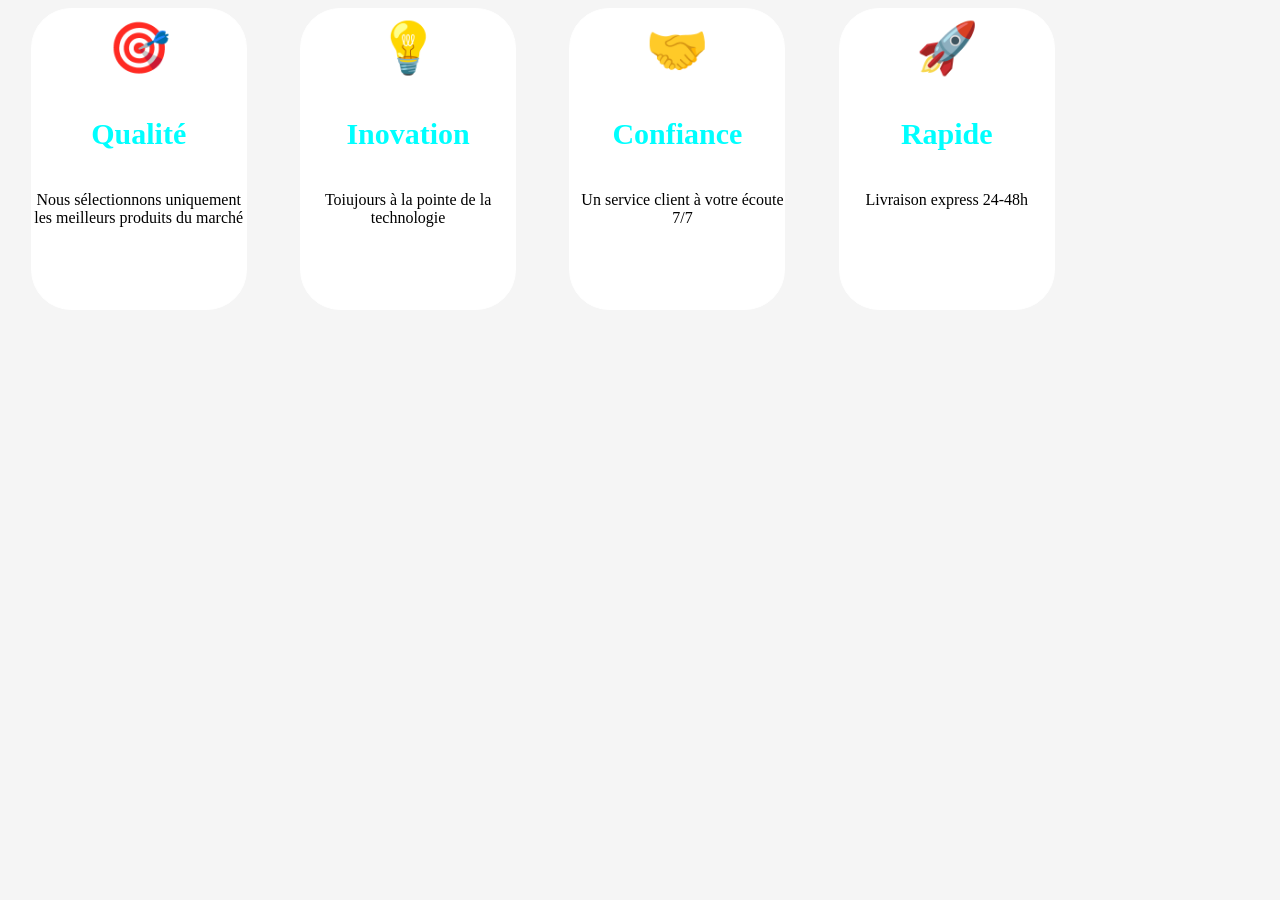
==== html/a-propos.html @ f4b0eaf1 "mes premières modifications dans a-propos.html et a-propos.css" ====
<!DOCTYPE html>
<html lang="en">

<head>
    <meta charset="UTF-8">
    <meta name="viewport" content="width=device-width, initial-scale=1.0">
    <link rel="stylesheet" href="https://cdnjs.cloudflare.com/ajax/libs/font-awesome/6.0.0/css/all.min.css">
    <link rel="stylesheet" href="../css/a propos.css">
    <title>Document</title>
</head>

<body>
    <section class="produits">
        <div class="produit1">
            <div class="icone1">🎯</div>
            <h4 class="titre1">Qualité</h4>
            <div class="texte1">Nous sélectionnons uniquement les meilleurs produits du marché</div>
        </div>
        <div class="produit2">
            <div class="icone2">💡</div>
            <h4 class="titre2">Inovation</h4>
            <div class="texte2">Toiujours à la pointe de la technologie</div>
        </div>
        <div class="produit3">
            <div class="icone3">🤝</div>
            <h4 class="titre3">Confiance</h4>
            <div class="texte3">Un service client à votre écoute 7/7</div>
        </div>
        <div class="produit4">
            <div class="icone4">🚀</div>
            <h4 class="titre4">Rapide</h4>
            <div class="texte4">Livraison express 24-48h </div>
        </div>
    </section>

</body>

</html>
---- css/a propos.css ----
.produit1 {
    border-radius: 40px;
    box-shadow: 40px;
    text-align: center;
    align-items: center;
    border: 1px solid white;
    width: 20%;
    background-color: white;
    height: 300px;
}

.produit2 {
    border-radius: 40px;
    box-shadow: 40px;
    text-align: center;
    align-items: center;
    border: 1px solid white;
    width: 20%;
    background-color: white;
    height: 300px;
}

.produit3 {
    border-radius: 40px;
    box-shadow: 40px;
    text-align: center;
    align-items: center;
    border: 1px solid white;
    width: 20%;
    background-color: white;
    height: 300px;
}

.produit4 {
    border-radius: 40px;
    box-shadow: 40px;
    text-align: center;
    align-items: center;
    border: 1px solid white;
    width: 20%;
    background-color: white;
    height: 300px;

}

.produits {
    display: inline-flex;
    justify-content: center;
    gap: 5%;

}

.icone1 {
    padding-top: 10px;
    font-size: 50px;
}

.icone2 {
    padding-top: 10px;
    font-size: 50px;
}

.icone3 {
    padding-top: 10px;
    font-size: 50px;
}

.icone4 {
    padding-top: 10px;
    font-size: 50px;
}

.titre1 {
    font-size: 30px;
    color: aqua;
}

.titre2 {
    font-size: 30px;
    color: aqua;
}

.titre3 {
    font-size: 30px;
    color: aqua;
}

.titre4 {
    font-size: 30px;
    color: aqua;
}

.texte3 {
    margin-left: 10px;
}

body {
    background-color: whitesmoke;
}
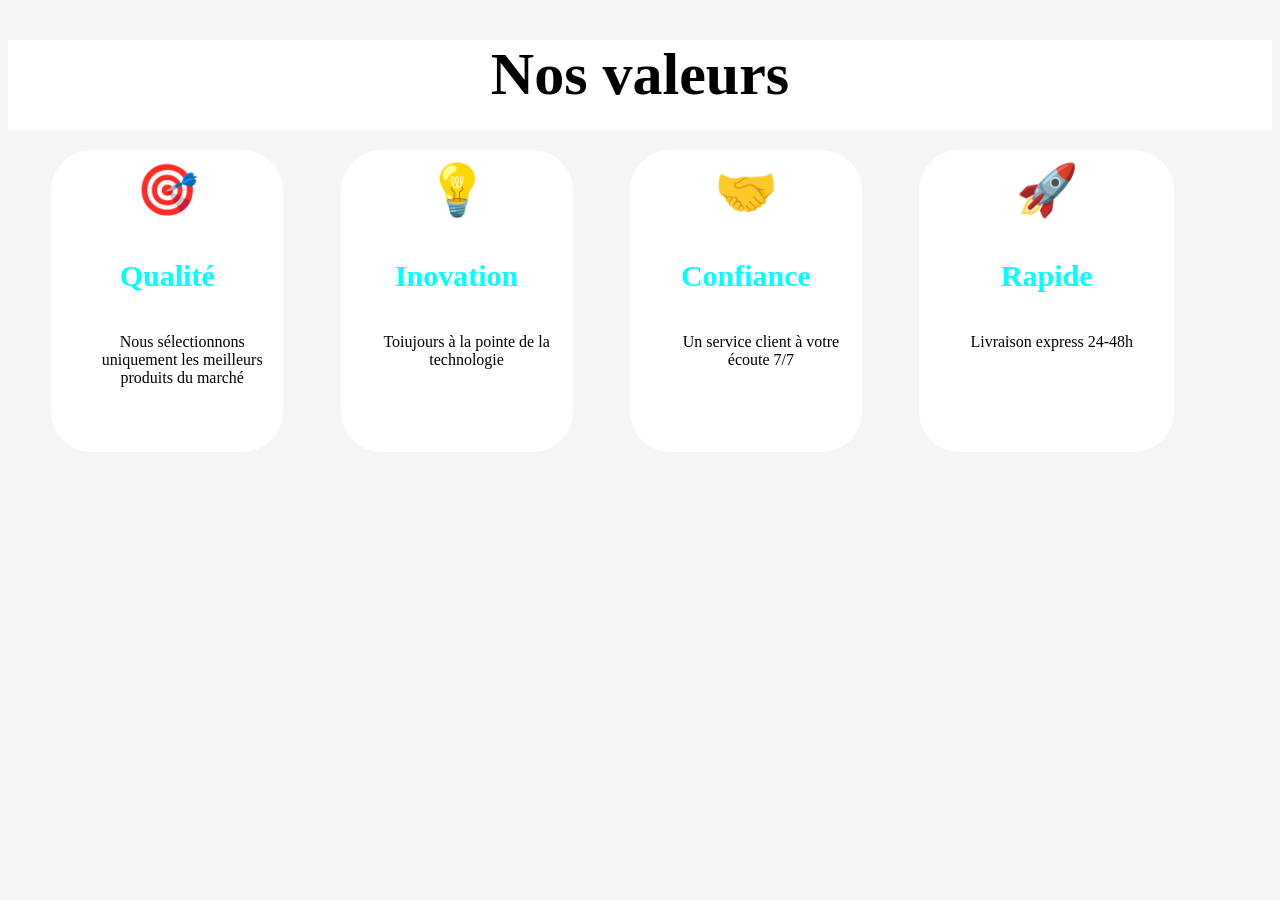
==== commit 30dfa824: "mes dernières modifications dans a-propos.html et a-propos.css" ====
--- a/html/a-propos.html
+++ b/html/a-propos.html
@@ -10,7 +10,11 @@
 </head>
 
 <body>
+    <header class="tete">
+        <h1>Nos valeurs</h1>
+    </header>
     <section class="produits">
+
         <div class="produit1">
             <div class="icone1">🎯</div>
             <h4 class="titre1">Qualité</h4>
--- a/css/a propos.css
+++ b/css/a propos.css
@@ -37,7 +37,7 @@
     text-align: center;
     align-items: center;
     border: 1px solid white;
-    width: 20%;
+    width: 22%;
     background-color: white;
     height: 300px;
 
@@ -47,7 +47,9 @@
     display: inline-flex;
     justify-content: center;
     gap: 5%;
-
+    padding-left: 30px;
+    padding-right: 30px;
+    margin-top: 20px;
 }
 
 .icone1 {
@@ -90,10 +92,32 @@
     color: aqua;
 }
 
+.texte1 {
+    margin-left: 30px;
+}
+
+.texte2 {
+    margin-left: 20px;
+}
+
 .texte3 {
+    margin-left: 30px;
+}
+
+.texte4 {
     margin-left: 10px;
 }
 
 body {
     background-color: whitesmoke;
+}
+
+.tete {
+    display: block;
+    align-items: center;
+    text-align: center;
+    font-size: 30px;
+    height: 90px;
+    background-color: white;
+    text-align: center;
 }
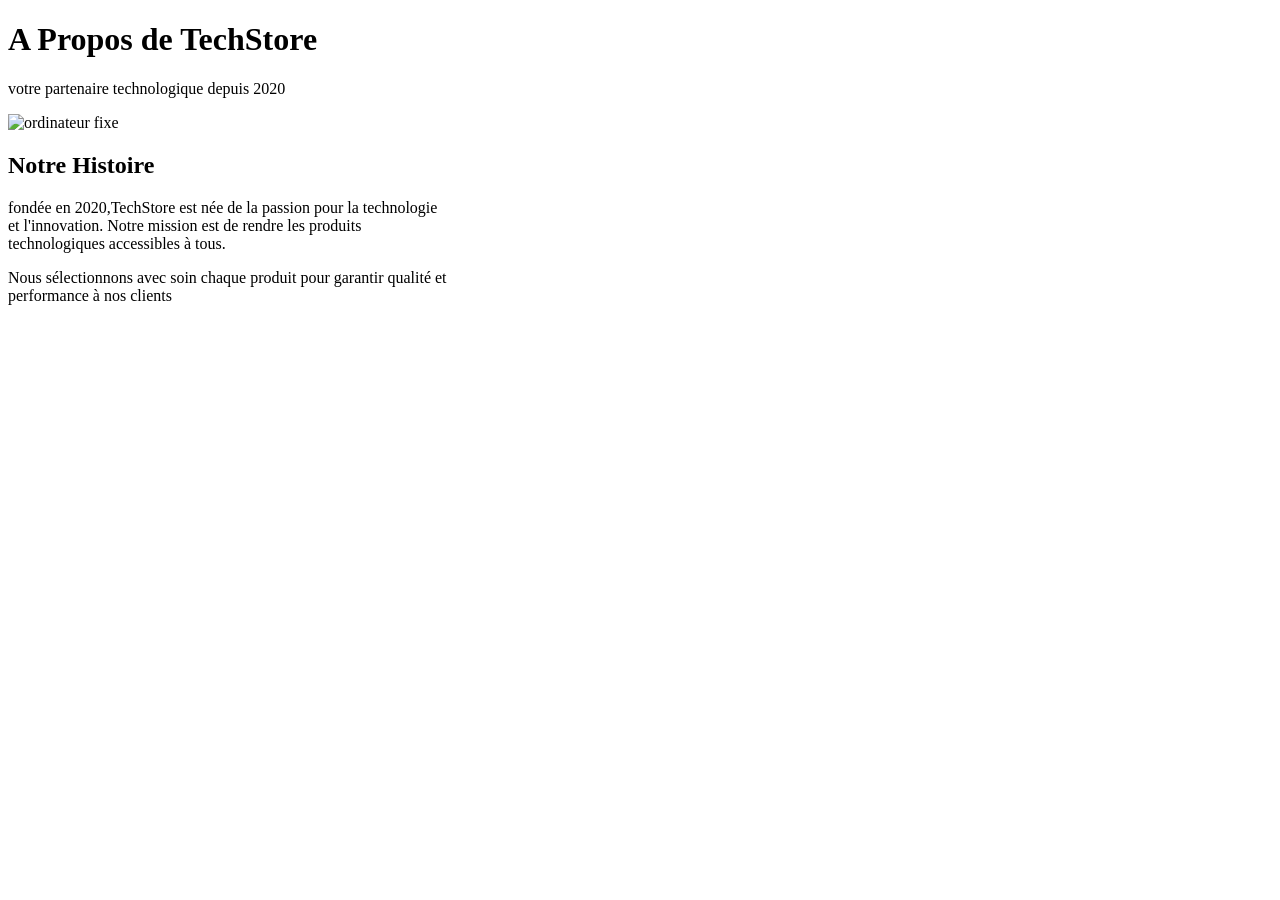
==== commit b954f2ae: "modification de mon fichier à propos.html et .css" ====
--- a/html/a-propos.html
+++ b/html/a-propos.html
@@ -1,42 +1,25 @@
 <!DOCTYPE html>
-<html lang="en">
-
+<html lang="fr">
 <head>
     <meta charset="UTF-8">
     <meta name="viewport" content="width=device-width, initial-scale=1.0">
-    <link rel="stylesheet" href="https://cdnjs.cloudflare.com/ajax/libs/font-awesome/6.0.0/css/all.min.css">
-    <link rel="stylesheet" href="../css/a propos.css">
-    <title>Document</title>
+    <title>techstore</title>
+    <link rel="stylesheet" href="style.css">
+     
 </head>
-
-<body>
-    <header class="tete">
-        <h1>Nos valeurs</h1>
-    </header>
-    <section class="produits">
-
-        <div class="produit1">
-            <div class="icone1">🎯</div>
-            <h4 class="titre1">Qualité</h4>
-            <div class="texte1">Nous sélectionnons uniquement les meilleurs produits du marché</div>
-        </div>
-        <div class="produit2">
-            <div class="icone2">💡</div>
-            <h4 class="titre2">Inovation</h4>
-            <div class="texte2">Toiujours à la pointe de la technologie</div>
-        </div>
-        <div class="produit3">
-            <div class="icone3">🤝</div>
-            <h4 class="titre3">Confiance</h4>
-            <div class="texte3">Un service client à votre écoute 7/7</div>
-        </div>
-        <div class="produit4">
-            <div class="icone4">🚀</div>
-            <h4 class="titre4">Rapide</h4>
-            <div class="texte4">Livraison express 24-48h </div>
-        </div>
-    </section>
-
+   
+<body>  
+    <header>
+        <h1>A Propos de TechStore</h1>
+        <p>votre partenaire technologique depuis 2020</p>
+    </header>      
+            <div1>
+            <img src="image ordi.jpg" alt="ordinateur fixe">
+            </div>
+            <div2>
+            <h2>Notre Histoire </h2>
+            <p>fondée en 2020,TechStore est née de la passion pour la technologie <br> et l'innovation. Notre mission est de rendre les produits <br> technologiques accessibles à tous.  </p>
+            <p>Nous sélectionnons avec soin chaque produit pour garantir qualité et <br> performance à nos clients</p>
+            </div>
 </body>
-
 </html>
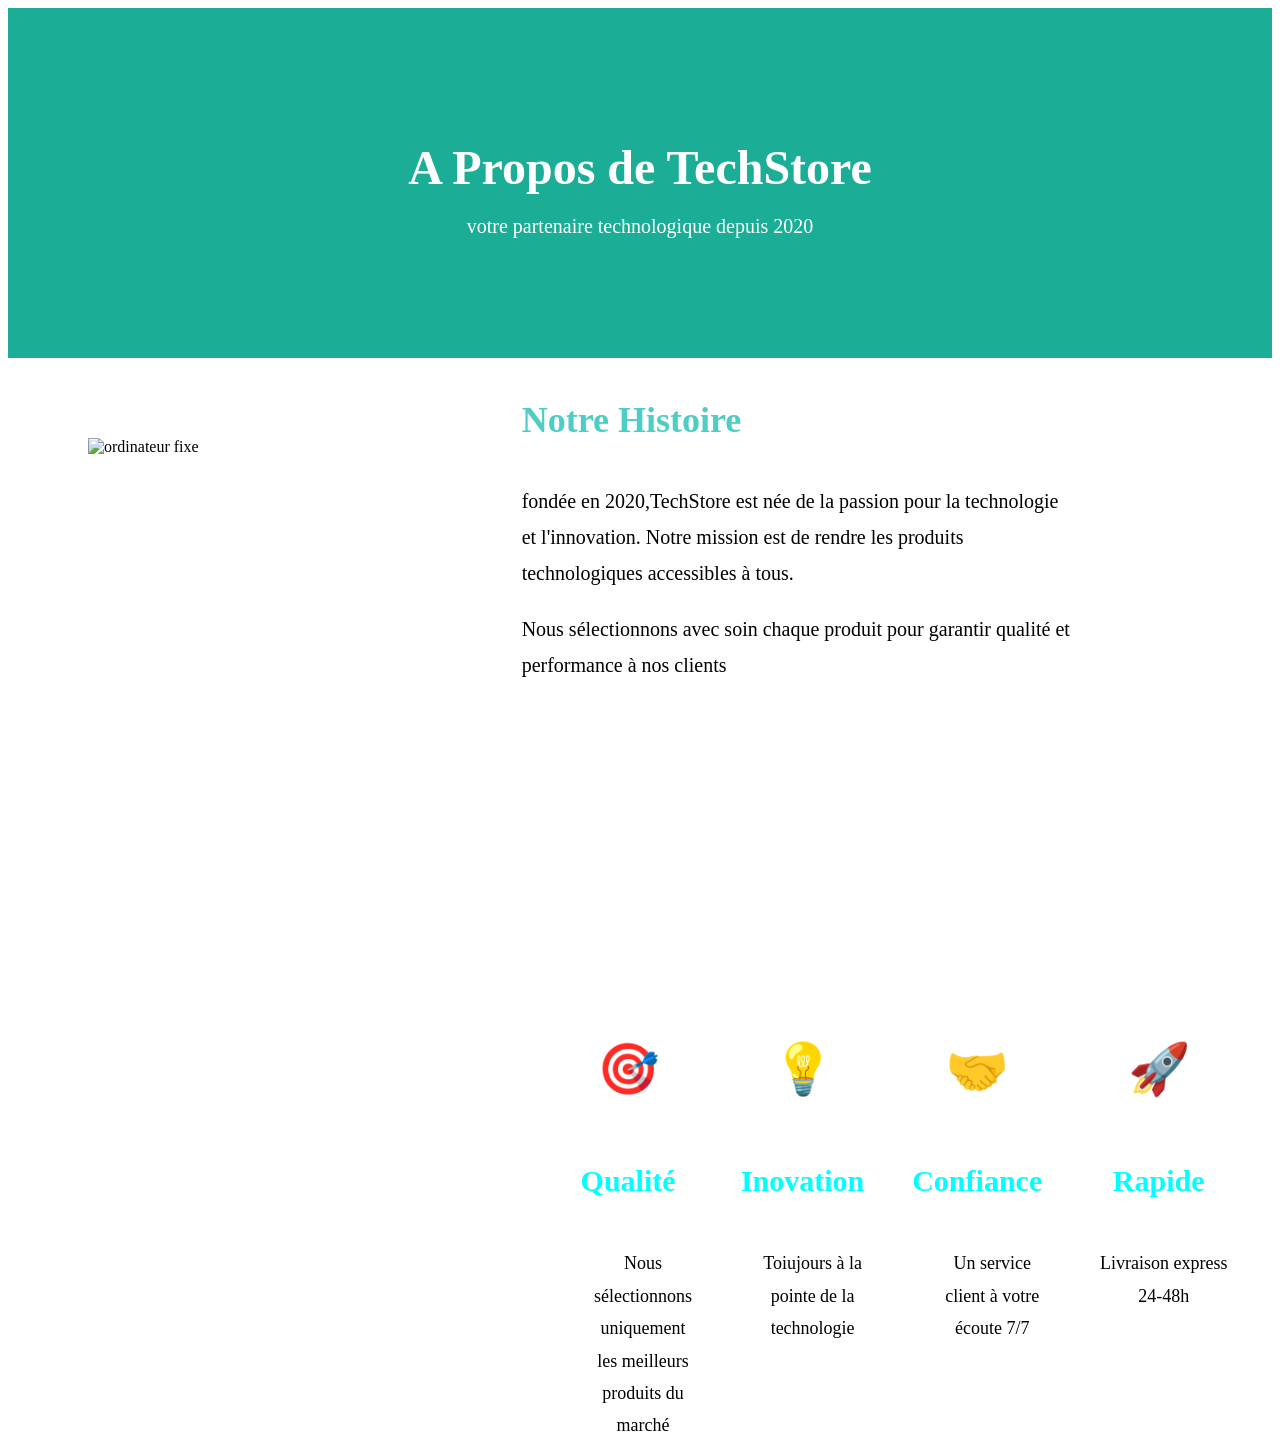
==== commit f1931207: "modification de mon fichier à propos.html et .css de daoure" ====
--- a/html/a-propos.html
+++ b/html/a-propos.html
@@ -22,4 +22,44 @@
             <p>Nous sélectionnons avec soin chaque produit pour garantir qualité et <br> performance à nos clients</p>
             </div>
 </body>
+<html lang="en">
+
+<head>
+    <meta charset="UTF-8">
+    <meta name="viewport" content="width=device-width, initial-scale=1.0">
+    <link rel="stylesheet" href="https://cdnjs.cloudflare.com/ajax/libs/font-awesome/6.0.0/css/all.min.css">
+    <link rel="stylesheet" href="../css/a propos.css">
+    <title>Document</title>
+</head>
+
+<body>
+    <header class="tete">
+        <h1>Nos valeurs</h1>
+    </header>
+    <section class="d">
+
+        <div class="d1">
+            <div class="icone1">🎯</div>
+            <h4 class="titre1">Qualité</h4>
+            <div class="texte1">Nous sélectionnons uniquement les meilleurs produits du marché</div>
+        </div>
+        <div class="d2">
+            <div class="icone2">💡</div>
+            <h4 class="titre2">Inovation</h4>
+            <div class="texte2">Toiujours à la pointe de la technologie</div>
+        </div>
+        <div class="d3">
+            <div class="icone3">🤝</div>
+            <h4 class="titre3">Confiance</h4>
+            <div class="texte3">Un service client à votre écoute 7/7</div>
+        </div>
+        <div class="d4">
+            <div class="icone4">🚀</div>
+            <h4 class="titre4">Rapide</h4>
+            <div class="texte4">Livraison express 24-48h </div>
+        </div>
+    </section>
+
+</body>
+
 </html>
--- a/css/a propos.css
+++ b/css/a propos.css
@@ -0,0 +1,158 @@
+header{
+    background-color: rgb(27, 173, 149);
+    text-align: center;
+    padding: 100px 20px;
+    color: white;
+}
+header,p{
+    font-size: 20px;
+}
+h1{
+    font-size: 48px;
+    margin-bottom: 20px;
+}
+img{
+    width: 50%;
+    height: 50%;
+    margin: 80px;
+    }
+div1{
+    display: flex;
+flex-direction: row;
+justify-content: space-between;
+
+}
+h2{
+    font-size: 36px;
+    color: #4ecdc4;
+}
+div2{
+    font-size: 18px;
+    line-height: 1.8;
+}
+div2{
+    align-content: center;
+
+.d1 {
+    border-radius: 40px;
+    box-shadow: 40px;
+    text-align: center;
+    align-items: center;
+    border: 1px solid white;
+    width: 20%;
+    background-color: white;
+    height: 300px;
+}
+
+.d2 {
+    border-radius: 40px;
+    box-shadow: 40px;
+    text-align: center;
+    align-items: center;
+    border: 1px solid white;
+    width: 20%;
+    background-color: white;
+    height: 300px;
+}
+
+.d3 {
+    border-radius: 40px;
+    box-shadow: 40px;
+    text-align: center;
+    align-items: center;
+    border: 1px solid white;
+    width: 20%;
+    background-color: white;
+    height: 300px;
+}
+
+.d4 {
+    border-radius: 40px;
+    box-shadow: 40px;
+    text-align: center;
+    align-items: center;
+    border: 1px solid white;
+    width: 22%;
+    background-color: white;
+    height: 300px;
+
+}
+
+.d {
+    display: inline-flex;
+    justify-content: center;
+    gap: 5%;
+    padding-left: 30px;
+    padding-right: 30px;
+    margin-top: 20px;
+}
+
+.icone1 {
+    padding-top: 10px;
+    font-size: 50px;
+}
+
+.icone2 {
+    padding-top: 10px;
+    font-size: 50px;
+}
+
+.icone3 {
+    padding-top: 10px;
+    font-size: 50px;
+}
+
+.icone4 {
+    padding-top: 10px;
+    font-size: 50px;
+}
+
+.titre1 {
+    font-size: 30px;
+    color: aqua;
+}
+
+.titre2 {
+    font-size: 30px;
+    color: aqua;
+}
+
+.titre3 {
+    font-size: 30px;
+    color: aqua;
+}
+
+.titre4 {
+    font-size: 30px;
+    color: aqua;
+}
+
+.texte1 {
+    margin-left: 30px;
+}
+
+.texte2 {
+    margin-left: 20px;
+}
+
+.texte3 {
+    margin-left: 30px;
+}
+
+.texte4 {
+    margin-left: 10px;
+}
+
+body {
+    background-color: whitesmoke;
+}
+
+.tete {
+    display: block;
+    align-items: center;
+    text-align: center;
+    font-size: 30px;
+    height: 90px;
+    background-color: white;
+    text-align: center;
+}
